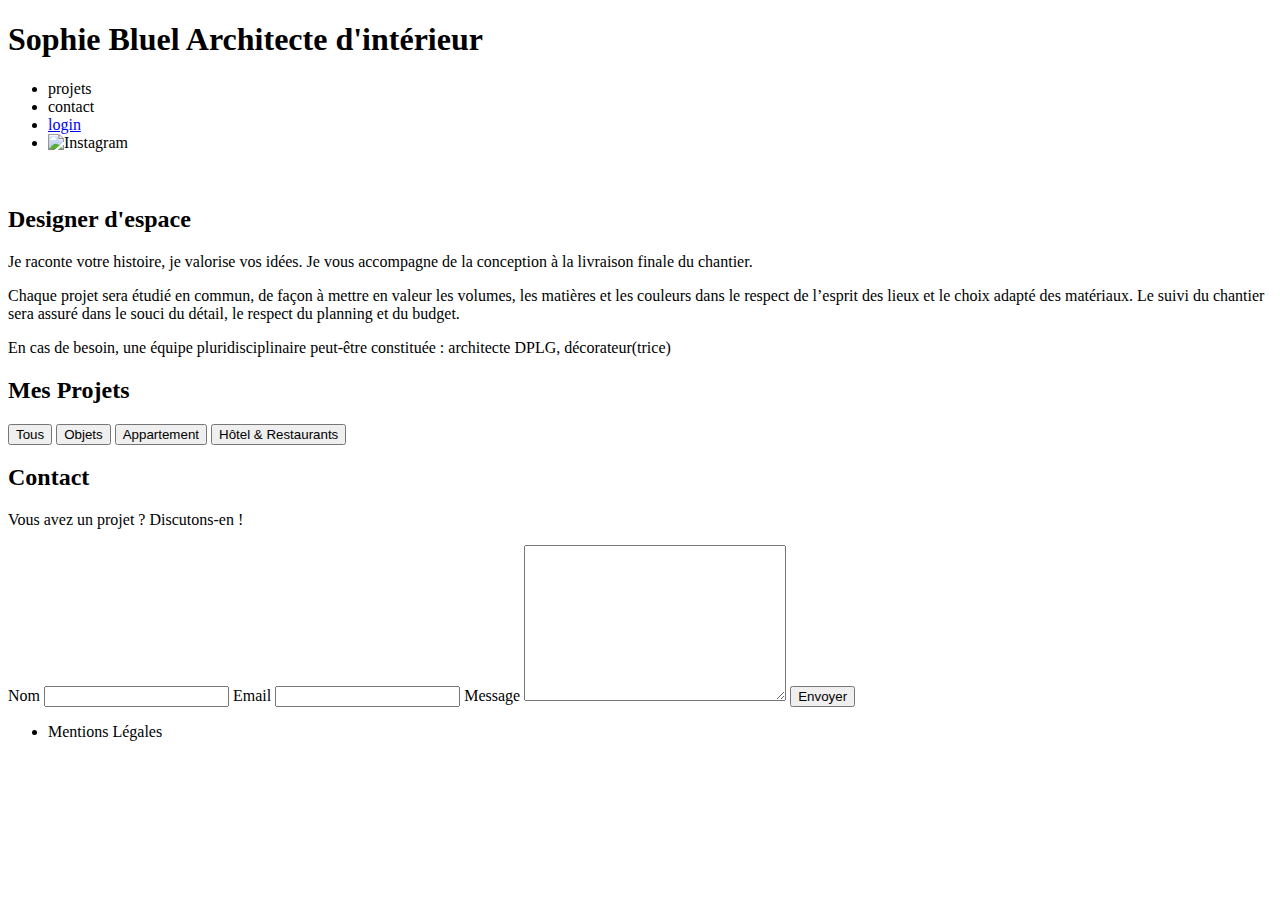
==== FrontEnd/index.html @ 4f1b0bf5 "Filtres fini" ====
<!DOCTYPE html>
<html lang="fr">
<head>
	<meta charset="UTF-8">
	<title>Sophie Bluel - Architecte d'intérieur</title>
	<meta name="viewport" content="width=device-width, initial-scale=1.0">
	<link rel="preconnect" href="https://fonts.googleapis.com">
	<link rel="preconnect" href="https://fonts.gstatic.com" crossorigin>
	<link href="https://fonts.googleapis.com/css2?family=Syne:wght@700;800&family=Work+Sans&display=swap" rel="stylesheet">
	<meta name="description" content="">
	<link rel="stylesheet" href="./assets/style.css">
	
</head>
<body>
<header>
	<h1>Sophie Bluel <span>Architecte d'intérieur</span></h1>
	<nav>
		<ul>
			<li>projets</li>
			<li>contact</li>
			<li><a href=login.html> login</a></li>
			<li><img src="./assets/icons/instagram.png" alt="Instagram"></li>
		</ul>
	</nav>
</header>
<main>
	<section id="introduction">
		<figure>
			<img src="./assets/images/sophie-bluel.png" alt="">
		</figure>
		<article>
			<h2>Designer d'espace</h2>
			<p>Je raconte votre histoire, je valorise vos idées. Je vous accompagne de la conception à la livraison finale du chantier.</p>
			<p>Chaque projet sera étudié en commun, de façon à mettre en valeur les volumes, les matières et les couleurs dans le respect de l’esprit des lieux et le choix adapté des matériaux. Le suivi du chantier sera assuré dans le souci du détail, le respect du planning et du budget.</p>
			<p>En cas de besoin, une équipe pluridisciplinaire peut-être constituée : architecte DPLG, décorateur(trice)</p>
		</article>
	</section>
	<section id="portfolio">
		
		<h2>Mes Projets</h2>
		
		<section class = "Filtres">
			<button class="btn-tous">Tous</button>
			<button class="btn-objets"> Objets</button>
			<button class="btn-appart">Appartement</button>
			<button class="btn-hotel">Hôtel & Restaurants </button>
		</section>

		<div class="gallery">
			
			
		</div>
		
	</section>
	<section id="contact">
		<h2>Contact</h2>
		<p>Vous avez un projet ? Discutons-en !</p>
		<form action="#" method="post">
			<label for="name">Nom</label>
			<input type="text" name="name" id="name">
			<label for="email">Email</label>
			<input type="email" name="email" id="email">
			<label for="message">Message</label>
			<textarea name="message" id="message" cols="30" rows="10"></textarea>
			<input type="submit" value="Envoyer">
		</form>
	</section>
</main>

<footer>
	<nav>
		<ul>
			<li>Mentions Légales</li>
		</ul>
	</nav>
</footer>
<script type="text/javascript" src="script.js"></script>
</body>
</html>
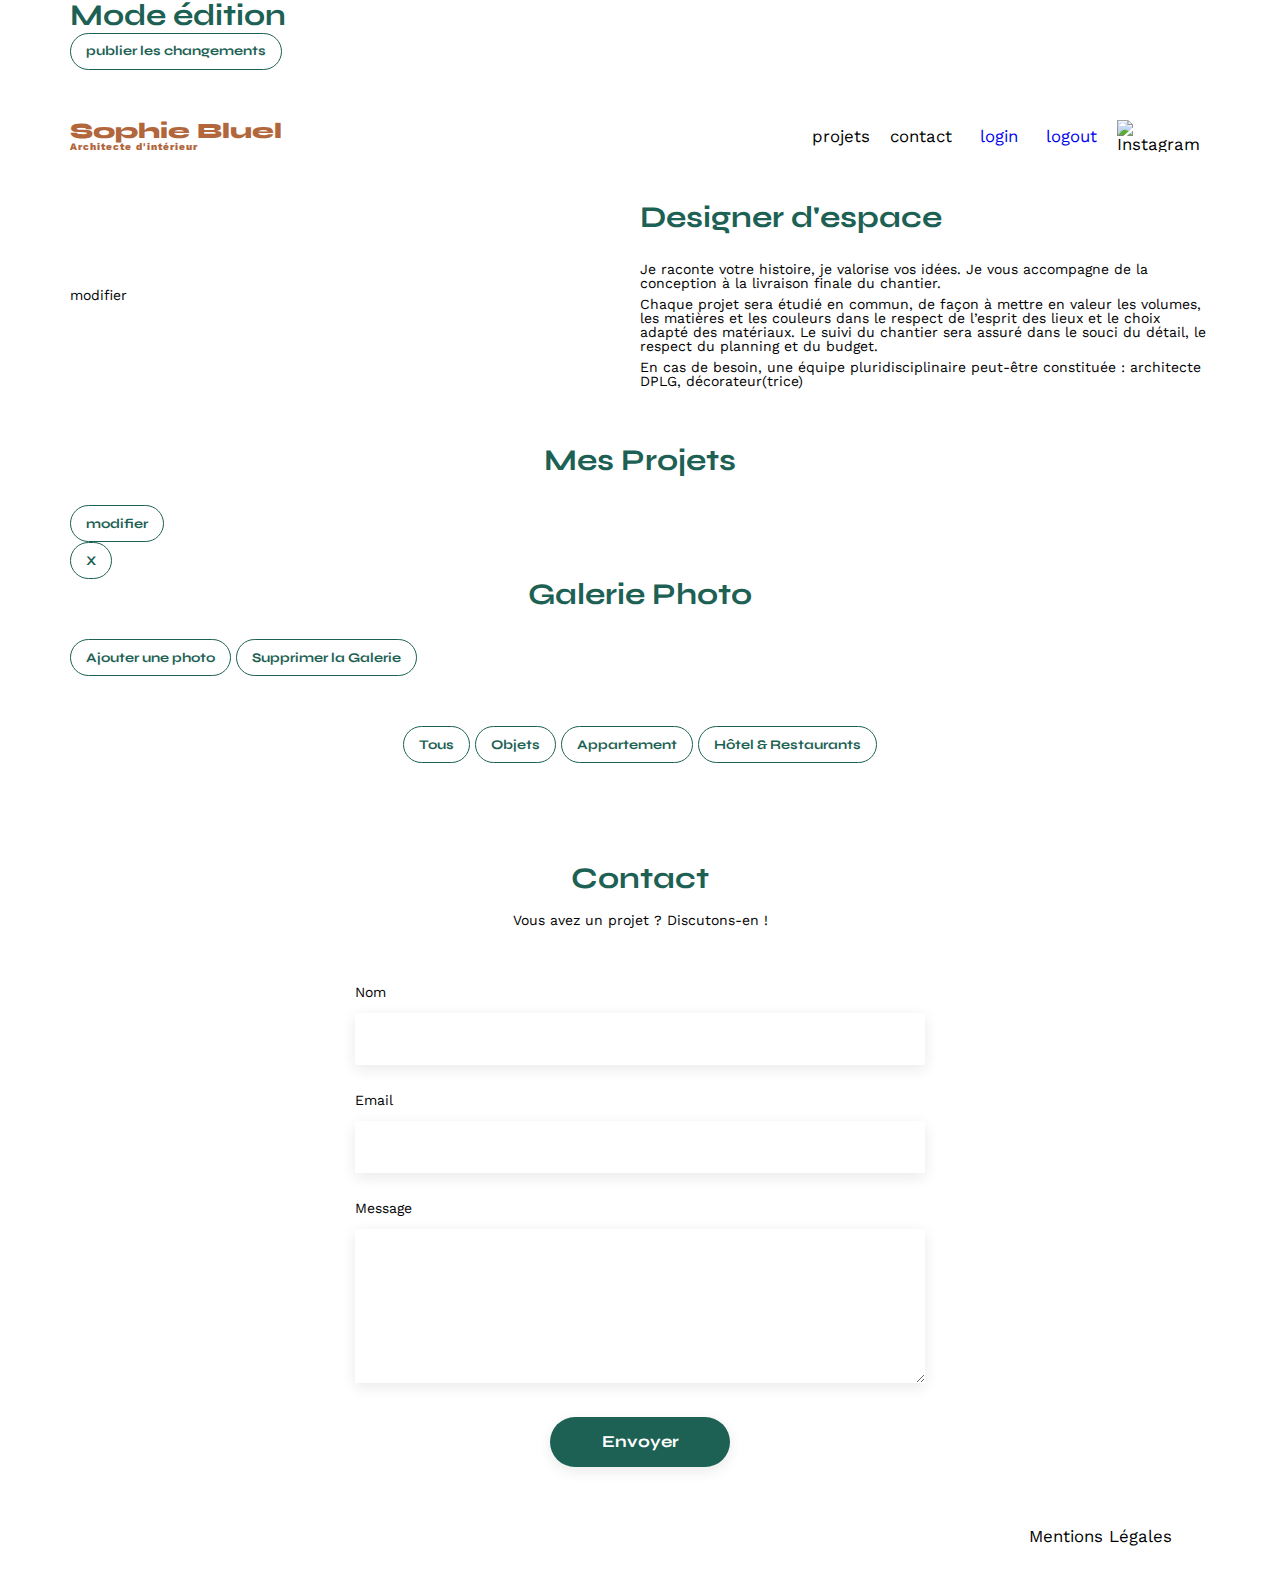
==== commit f1987667: "début modale" ====
--- a/FrontEnd/index.html
+++ b/FrontEnd/index.html
@@ -9,16 +9,27 @@
 	<link href="https://fonts.googleapis.com/css2?family=Syne:wght@700;800&family=Work+Sans&display=swap" rel="stylesheet">
 	<meta name="description" content="">
 	<link rel="stylesheet" href="./assets/style.css">
+	<script src="https://kit.fontawesome.com/f8a986a80c.js" crossorigin="anonymous"></script>
 	
 </head>
+
+<div id="edite">
+	<div id="contenu-edite">
+		<h2><i class="fa-light fa-pen-to-square"></i>Mode édition<h2>
+		<button>publier les changements</button>
+	</div>
+</div>
+	
 <body>
+
 <header>
 	<h1>Sophie Bluel <span>Architecte d'intérieur</span></h1>
 	<nav>
 		<ul>
 			<li>projets</li>
 			<li>contact</li>
-			<li><a href=login.html> login</a></li>
+			<div id="login"><li><a href=login.html> login</a></li></div>
+			<div id="logout"><li><a href="index.html"> logout</a> </li></div>
 			<li><img src="./assets/icons/instagram.png" alt="Instagram"></li>
 		</ul>
 	</nav>
@@ -27,6 +38,7 @@
 	<section id="introduction">
 		<figure>
 			<img src="./assets/images/sophie-bluel.png" alt="">
+			<div id="modif-intro"><p><i class="fa-light fa-pen-to-square"></i>modifier</p></div>
 		</figure>
 		<article>
 			<h2>Designer d'espace</h2>
@@ -37,8 +49,24 @@
 	</section>
 	<section id="portfolio">
 		
-		<h2>Mes Projets</h2>
+	<div class="titre-projet"><h2>Mes Projets</h2> <div id="modif-projet"><button class="modal-btn modal-trigger"><i class="fa-light fa-pen-to-square"></i>modifier</button></div> </div>
 		
+		<aside class="modal-container">
+		<div class="modal-trigger"></div>
+		<div class="modal" role="dialog" aria-labelledby="modalTitle">
+
+			<button class="close-modal-js modal-trigger">X</button>
+			<h2 id="modalTitle">Galerie Photo</h2>
+			<div class="modal-contenu modal-trigger">
+
+			</div>
+			<div class="buttons-modal">
+			<button class="add-modal">Ajouter une photo</button>
+			<button class="delete-modal">Supprimer la Galerie</button>
+			</div>
+		</div>
+		</aside>
+
 		<section class = "Filtres">
 			<button class="btn-tous">Tous</button>
 			<button class="btn-objets"> Objets</button>
--- a/FrontEnd/assets/style.css
+++ b/FrontEnd/assets/style.css
@@ -0,0 +1,259 @@
+/* http://meyerweb.com/eric/tools/css/reset/
+   v2.0 | 20110126
+   License: none (public domain)
+*/
+
+html, body, div, span, applet, object, iframe,
+h1, h2, h3, h4, h5, h6, p, blockquote, pre,
+a, abbr, acronym, address, big, cite, code,
+del, dfn, em, img, ins, kbd, q, s, samp,
+small, strike, strong, sub, sup, tt, var,
+b, u, i, center,
+dl, dt, dd, ol, ul, li,
+fieldset, form, label, legend,
+table, caption, tbody, tfoot, thead, tr, th, td,
+article, aside, canvas, details, embed,
+figure, figcaption, footer, header, hgroup,
+menu, nav, output, ruby, section, summary,
+time, mark, audio, video {
+	margin: 0;
+	padding: 0;
+	border: 0;
+	font-size: 100%;
+	font: inherit;
+	vertical-align: baseline;
+}
+/* HTML5 display-role reset for older browsers */
+article, aside, details, figcaption, figure,
+footer, header, hgroup, menu, nav, section {
+	display: block;
+}
+body {
+	line-height: 1;
+}
+ol, ul {
+	list-style: none;
+}
+blockquote, q {
+	quotes: none;
+}
+blockquote:before, blockquote:after,
+q:before, q:after {
+	content: '';
+	content: none;
+}
+table {
+	border-collapse: collapse;
+	border-spacing: 0;
+}
+/** end reset css**/
+body {
+	max-width: 1140px;
+	margin:auto;
+	font-family: 'Work Sans' ;
+	font-size: 14px;
+}
+header {
+	display: flex;
+	justify-content: space-between;
+	margin: 50px 0
+}
+section {
+	margin: 50px 0
+}
+
+h1{
+	display: flex;
+	flex-direction: column;
+	font-family: 'Syne';
+	font-size: 22px;
+	font-weight: 800;
+	color: #B1663C
+}
+
+h1 > span {
+	font-family: 'Work Sans';
+	font-size:10px;
+	letter-spacing: 0.1em;
+;
+}
+
+h2{
+	font-family: 'Syne';
+	font-weight: 700;
+	font-size: 30px;
+	color: #1D6154
+}
+nav ul {
+	display: flex;
+	align-items: center;
+	list-style-type: none;
+
+}
+nav li {
+	padding: 0 10px;
+	font-size: 1.2em;
+}
+
+li:hover {
+	color: #B1663C;
+}
+#introduction {
+	display: flex;
+	align-items: center;
+}
+#introduction figure {
+	flex: 1
+}
+#introduction img {
+	display: block;
+	margin: auto;
+	width: 80%;
+}
+
+#introduction article {
+	flex: 1
+}
+#introduction h2 {
+	margin-bottom: 1em;
+}
+
+#introduction p {
+	margin-bottom: 0.5em;
+}
+#portfolio h2 {
+	text-align: center;
+	margin-bottom: 1em;
+}
+.gallery {
+	width: 100%;
+	display: grid;
+	grid-template-columns: 1fr 1fr 1fr;
+	grid-column-gap: 20px;
+	grid-row-gap: 20px;
+}
+
+.gallery img {
+	width: 100%;
+
+}
+#contact {
+	width: 50%;
+margin: auto;
+}
+#contact > * {
+	text-align: center;
+
+}
+#contact h2{
+	margin-bottom: 20px;
+}
+#contact form {
+	text-align: left;
+	margin-top:30px;
+	display: flex;
+	flex-direction: column;
+}
+
+#contact input {
+	height: 50px;
+	font-size: 1.2em;
+	border: none;
+	box-shadow: 0px 4px 14px rgba(0, 0, 0, 0.09);
+}
+#contact label {
+	margin: 2em 0 1em 0;
+}
+#contact textarea {
+	border: none;
+	box-shadow: 0px 4px 14px rgba(0, 0, 0, 0.09);
+}
+
+#login {
+	width: 50%;
+margin: auto;
+}
+#login > * {
+	text-align: center;
+
+}
+#login h2{
+	margin-bottom: 20px;
+}
+#login form {
+	text-align: left;
+	margin-top:30px;
+	display: flex;
+	flex-direction: column;
+}
+
+#login input {
+	height: 50px;
+	font-size: 1.2em;
+	border: none;
+	box-shadow: 0px 4px 14px rgba(0, 0, 0, 0.09);
+}
+#login label {
+	margin: 2em 0 1em 0;
+}
+#login textarea {
+	border: none;
+	box-shadow: 0px 4px 14px rgba(0, 0, 0, 0.09);
+}
+
+
+
+
+input[type="submit"] {
+	font-family: 'Syne';
+	font-weight: 700;
+	color: white;
+	background-color: #1D6154;
+	margin : 2em auto ;
+	width: 180px;
+	text-align: center;
+	border-radius: 60px ;
+}
+
+footer nav ul {
+	display: flex;
+	justify-content: flex-end;
+	margin: 2em
+}
+
+button {
+	font-family: 'Syne';
+	font-weight: 700;
+	border-radius: 60px ;
+	color: #1D6154;
+	border: 1px #1D6154 solid; 
+	text-align: center;
+	background-color: white;
+	padding-right: 15px;
+	padding-left: 15px;
+	height: 37px;
+	
+}
+
+button:hover {
+	background-color: #1D6154;
+	color: white;
+}
+
+.Filtres {
+	text-align: center;
+}
+
+.log {
+	font-weight: bold;
+}
+
+a:link {
+	text-decoration: none;
+}
+
+.mdp-oublie {
+	color: #1D6154;
+	font-weight: bold;
+	text-decoration: underline;
+}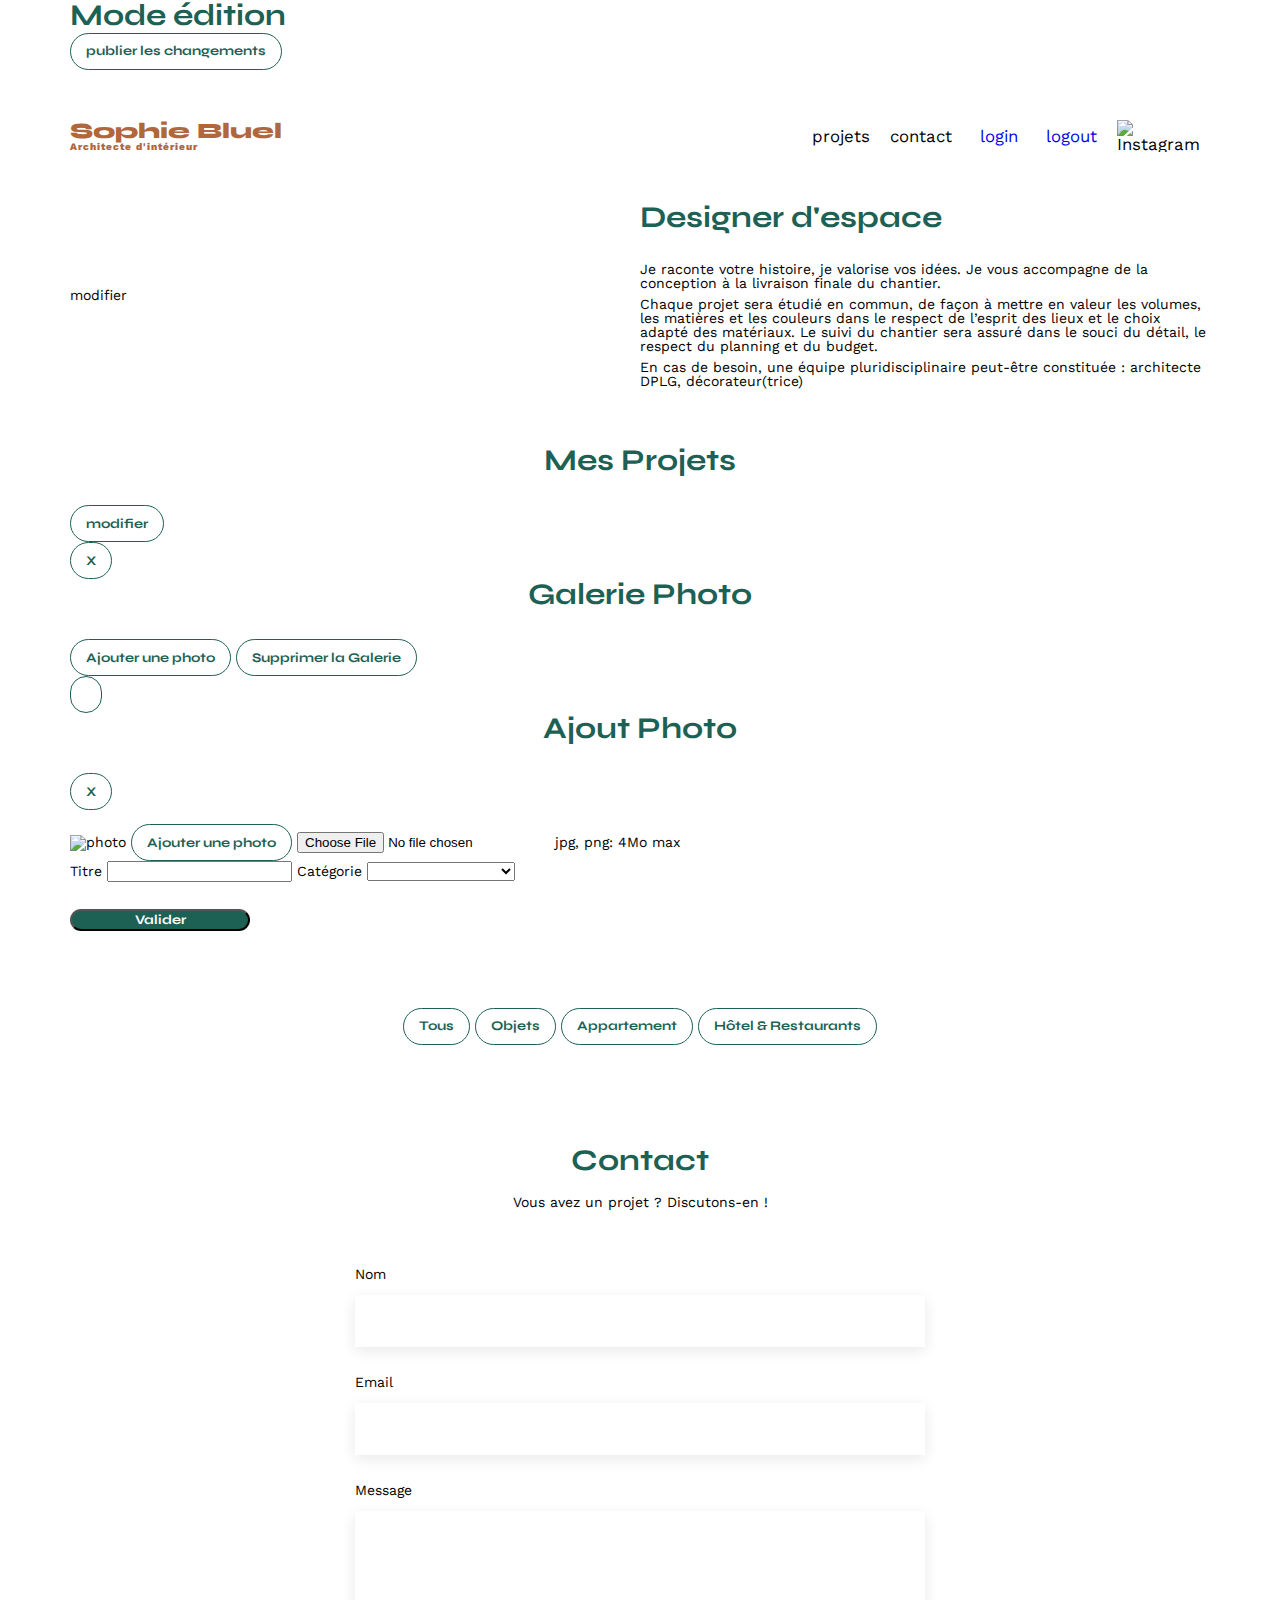
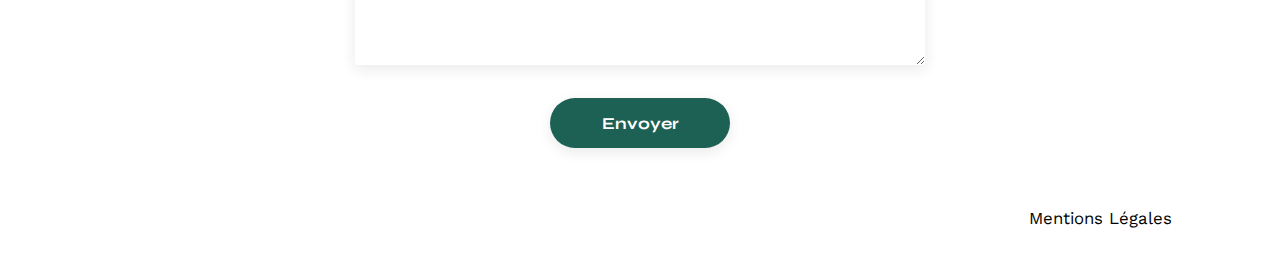
==== commit 4684a638: "début ajout projet" ====
--- a/FrontEnd/index.html
+++ b/FrontEnd/index.html
@@ -11,17 +11,18 @@
 	<link rel="stylesheet" href="./assets/style.css">
 	<script src="https://kit.fontawesome.com/f8a986a80c.js" crossorigin="anonymous"></script>
 	
+	
 </head>
 
+
+	
+<body>
 <div id="edite">
 	<div id="contenu-edite">
-		<h2><i class="fa-light fa-pen-to-square"></i>Mode édition<h2>
+		<h2><i class="fa-regular fa-pen-to-square"></i> Mode édition<h2>
 		<button>publier les changements</button>
 	</div>
 </div>
-	
-<body>
-
 <header>
 	<h1>Sophie Bluel <span>Architecte d'intérieur</span></h1>
 	<nav>
@@ -38,7 +39,7 @@
 	<section id="introduction">
 		<figure>
 			<img src="./assets/images/sophie-bluel.png" alt="">
-			<div id="modif-intro"><p><i class="fa-light fa-pen-to-square"></i>modifier</p></div>
+			<div id="modif-intro"><p><i class="fa-regular fa-pen-to-square"></i> modifier</p></div>
 		</figure>
 		<article>
 			<h2>Designer d'espace</h2>
@@ -49,23 +50,60 @@
 	</section>
 	<section id="portfolio">
 		
-	<div class="titre-projet"><h2>Mes Projets</h2> <div id="modif-projet"><button class="modal-btn modal-trigger"><i class="fa-light fa-pen-to-square"></i>modifier</button></div> </div>
+	<div class="titre-projet"><h2>Mes Projets</h2> <div id="modif-projet"><button class="modal-btn modal-trigger"><i class="fa-regular fa-pen-to-square"></i> modifier</button></div> </div>
 		
 		<aside class="modal-container">
-		<div class="modal-trigger"></div>
+		<div class="overlay modal-trigger"></div>
 		<div class="modal" role="dialog" aria-labelledby="modalTitle">
+			
+			<div id="modal-rendu">
+					<button class="close-modal-js modal-trigger">X</button>
+					<h2 id="modalTitle">Galerie Photo</h2>
+					<div class="modal-contenu"></div>
+					
+				<div class="buttons-modal">
+					<button id="add-modal">Ajouter une photo</button>
+					<button class="delete-modal">Supprimer la Galerie</button>
+				</div>
+			</div>
 
-			<button class="close-modal-js modal-trigger">X</button>
-			<h2 id="modalTitle">Galerie Photo</h2>
-			<div class="modal-contenu modal-trigger">
-
-			</div>
-			<div class="buttons-modal">
-			<button class="add-modal">Ajouter une photo</button>
-			<button class="delete-modal">Supprimer la Galerie</button>
+			<div id="modal-ajout">
+				<form enctype="multipart/form-data" method="post" id="projet_info">
+				<div class="intro-ajout">
+					<button id="return-modal"><i class="fa-solid fa-arrow-left"></i></button>
+					<h2>Ajout Photo</h2>
+					<button class="close-modal">X</button>
+				</div>
+					<div id="photo">
+						<img id="output" />
+						<div id="depop">
+							<img id="imgPhoto" src="./assets/" alt="photo" />
+							<button id="photoBtn">Ajouter une photo </button>
+							<input type="file" id="getFile"  accept="image/png, image/jpg" maxsize="4mo" required>
+							<label for ="getFile" id="labelPhoto">jpg, png: 4Mo max</label>
+						</div>
+					</div>
+					<div class="champs-projet">
+						<label for ="titre">Titre</label>
+						<input class="champs" type="text" name="titre" id="titre">
+						<label for ="categorie">Catégorie</label>
+						<select class="champs" name="categorie" id="categorie">
+							<option value="" selected disabled></option>
+							<option value=1>Objets</option>
+							<option value=2>Appartements</option>
+							<option value=3>Hôtels & Restaurants</option>
+						</select>
+					</div>
+					<input type="submit" value="Valider" id="boutonPhoto" >
+			
+				</form>
 			</div>
 		</div>
-		</aside>
+		</aside>	
+	</div>
+		
+
+		
 
 		<section class = "Filtres">
 			<button class="btn-tous">Tous</button>
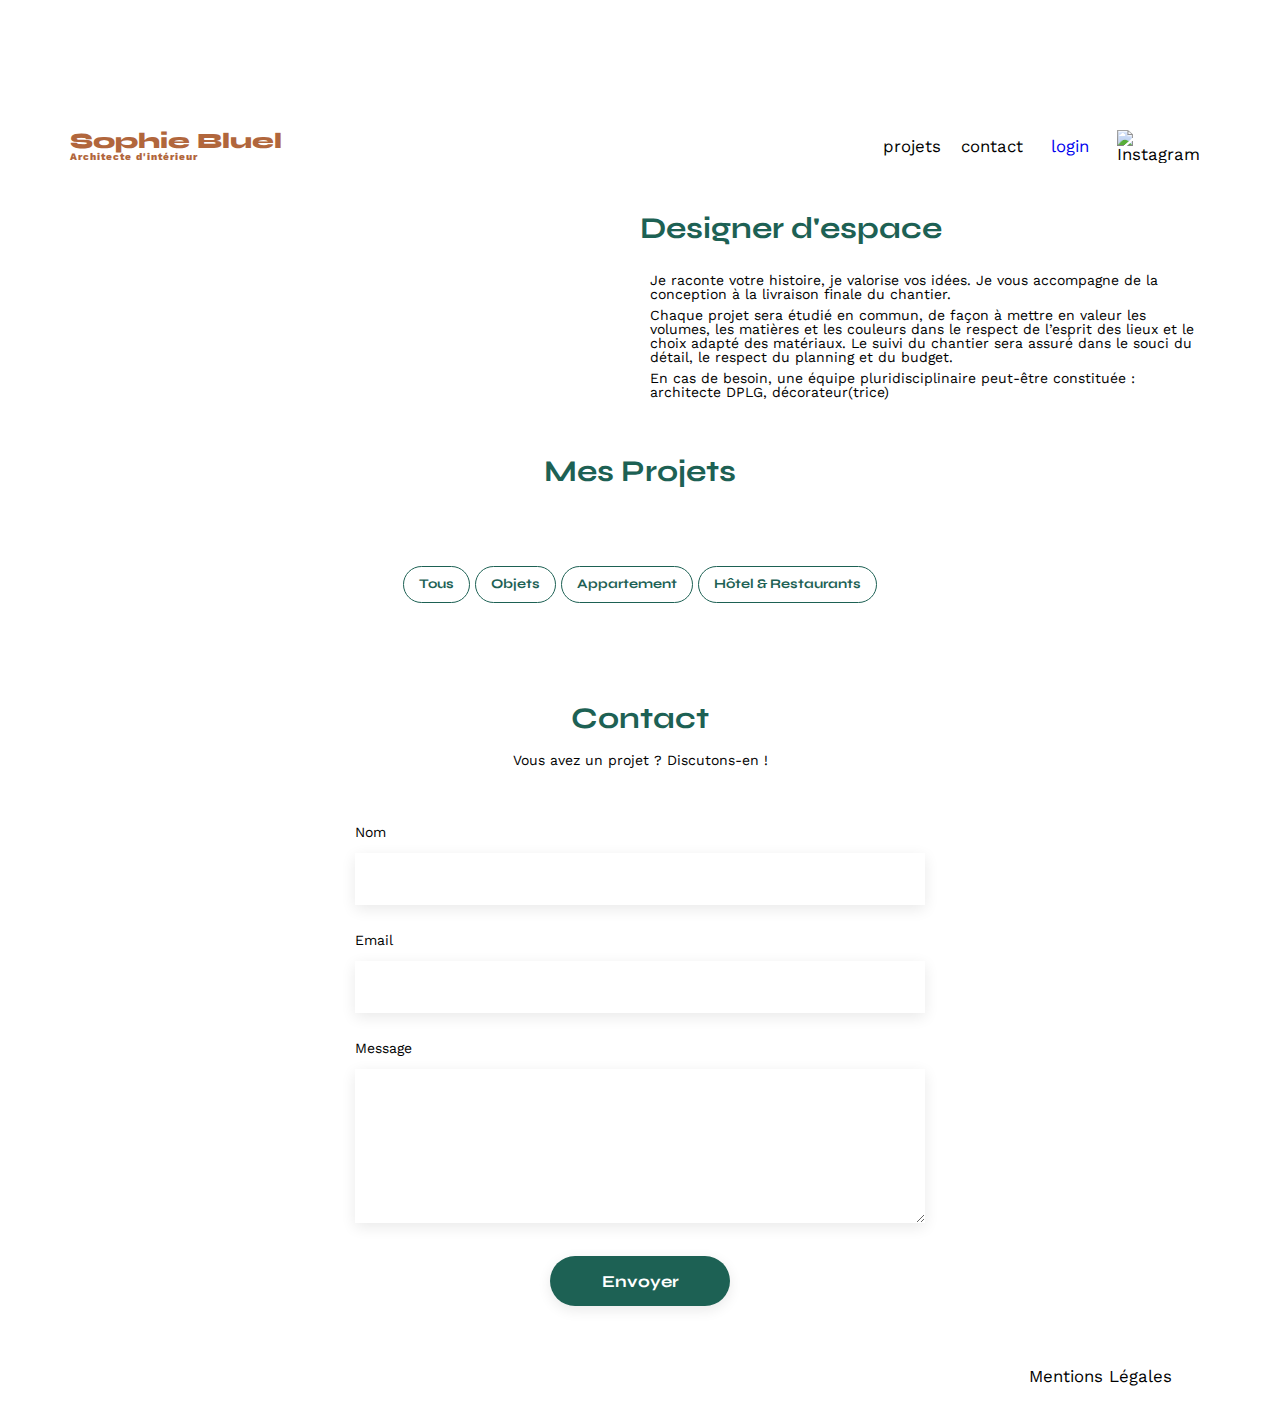
==== commit e524875a: "essais form ajout" ====
--- a/FrontEnd/index.html
+++ b/FrontEnd/index.html
@@ -68,18 +68,18 @@
 			</div>
 
 			<div id="modal-ajout">
-				<form enctype="multipart/form-data" method="post" id="projet_info">
+				<form enctype="multipart/form-data" method="post" id="projet_info" url="/upload-picture" name="formProjet">
 				<div class="intro-ajout">
 					<button id="return-modal"><i class="fa-solid fa-arrow-left"></i></button>
 					<h2>Ajout Photo</h2>
-					<button class="close-modal">X</button>
+					<button class="close-modal modal-trigger">X</button>
 				</div>
-					<div id="photo">
-						<img id="output" />
+					<div id="photo" >
+						<img id="preview" />
 						<div id="depop">
-							<img id="imgPhoto" src="./assets/" alt="photo" />
-							<button id="photoBtn">Ajouter une photo </button>
-							<input type="file" id="getFile"  accept="image/png, image/jpg" maxsize="4mo" required>
+							<img id="imgPhoto" src="./assets/images/Img-vide.png" alt="photo" />
+							<button id="ajouter">Ajouter Photo</button>
+							<input type="file" id="getFile" accept="image/png, image/jpg" maxsize="4mo" required>
 							<label for ="getFile" id="labelPhoto">jpg, png: 4Mo max</label>
 						</div>
 					</div>
--- a/FrontEnd/assets/style.css
+++ b/FrontEnd/assets/style.css
@@ -30,6 +30,7 @@
 }
 body {
 	line-height: 1;
+	padding-top: 80px;
 }
 ol, ul {
 	list-style: none;
@@ -256,4 +257,309 @@
 	color: #1D6154;
 	font-weight: bold;
 	text-decoration: underline;
+	
+}
+
+#edite {
+	display: none;
+	
+}
+
+ #contenu-edite {
+	position: fixed;
+	width: 100%;
+	top: 0;
+	left: 0;
+	background-color: black;
+	color: white;
+	display: flex;
+	flex-direction: row;
+	justify-content: center;
+	padding-top: 10px;
+	padding-bottom: 10px;
+ }
+
+ #contenu-edite h2{
+	color: white;
+	font-family: 'Work Sans';
+	font-weight: 400;
+	font-size: 13px;
+	margin-top:auto;
+	margin-bottom:auto;
+	margin-right: 10px;
+ }
+
+ #contenu-edite button{
+	color: black;
+	font-family: 'Work Sans';
+	font-weight: 500;
+	font-size: 13px;
+	margin-left: 10px;
+ }
+
+ #contenu-edite button:hover{
+	background-color: white;
+	color: black;
+ }
+
+ #error-message {
+	color: red;
+	text-decoration: underline;
+ }
+
+ #logout {
+	display: none;
+ }
+
+ #modif-intro {
+	display: none;
+	margin-left: 50px;
+	margin-top: 10px;
+ }
+
+ #modif-projet {
+	display: none;
+	margin-top: 10px;
+	margin-left: 20px;
+ }
+
+ .titre-projet {
+	display: flex;
+	flex-direction: row;
+	justify-content: center;
+ }
+
+ .modal-btn{
+	border: none;
+	font-weight: 400;
+	cursor: pointer;
+	color: black;
+ }
+
+ .modal-btn:hover{
+	background-color: #FFF;
+	color: black;
+ }
+
+.modal-container {
+	display: none;
+	position: fixed;
+	top: 0;
+	left: 0;
+	background: rgba(0, 0, 0, 0.6);
+	justify-content: center;
+	align-items: center;
+	width: 100%;
+	height: 100%;
+}
+
+.overlay{
+	position: absolute;
+	width: 100%;
+	height: 100%;
+	background-color: #333333d3;
+}
+
+.modal-container.active{
+	display: block;
+}
+
+.modal {
+	padding: 40px;
+	background-color: #FFF;
+	position: absolute;
+	min-width: 400px;
+	top: 50%;
+	left: 50%;
+	transform: translate(-50%, -50%);
+	display: flex;
+	flex-direction: column;
+	border-radius: 20px;
+}
+
+.modal .projets-modale  {
+	width: 80px;
+	height: 100px;
+	display: flex;
+	flex-direction: row;
+	justify-content:space-around;
+	margin: 10px;
+}
+
+
+.modal article {
+	position: relative;
+}
+
+
+.close-modal-js {
+	cursor: pointer;
+	position: absolute;
+	background: white;
+	color: gray;
+	border-color: white;
+	font-size: 24px;
+	border: none;
+	right: 0;
+	margin-right: 20px;
+}
+
+.close-modal-js:hover {
+	background-color: white;
+	color: gray;
+}
+
+#modalTitle{
+	font-size: 25px;
+	font-family: 'Work Sans';
+	font-weight: 400;
+	color: black;
+	margin-top: 20px;
+}
+
+.modal-contenu {
+	width: 500px;
+	margin-left: 20px;
+	margin-right: 40px;
+	display: flex;
+	flex-direction: row;
+	flex-wrap: wrap;
+	margin-top: 10px;
+	
+}
+
+.buttons-modal {
+	display: flex;
+	justify-content: center;
+	flex-direction: column;
+}
+
+#add-modal {
+	width: 200px;
+	margin: auto;
+	margin-top: 20px;
+	margin-bottom: 10px;
+	cursor: pointer;
+}
+
+.delete-modal {
+	width: 200px;
+	margin: auto;
+	color: red;
+	background-color: white;
+	margin-top: 10px;
+	margin-bottom: 20px;
+	border: none;
+}
+
+.delete-modal:hover {
+	color: red;
+	background-color: white;
+	border: none;
+	cursor: pointer;
+}
+
+.corbeille-modale {
+	position: absolute;
+	top: 13px;
+	right: 13px;
+	text-align: center;
+	background-color: black;
+	padding: 4px;
+	border-radius: 4px;
+}
+
+
+.corbeille-modale img {
+	width: 10px;
+	height: 10px;
+	
+}
+
+article p {
+	margin-left: 10px;
+}
+
+
+
+.intro-ajout {
+	display: flex;
+	flex-direction: row;
+	justify-content: space-between;
+}
+#modal-ajout {
+	display: none;
+}
+
+#return-modal {
+	border: none;
+	color: gray;
+}
+#return-modal:hover {
+	background-color: white;
+	color: gray;
+}
+.close-modal {
+	color: gray;
+	border: none;
+}
+
+.close-modal:hover{
+	background-color: white;
+	color: gray;
+}
+
+.champs-projet {
+	display: flex;
+	flex-direction: column;
+	justify-content: center;
+	
+}
+
+#depop {
+	display: flex;
+	flex-direction: column;
+	
+}
+
+label{
+	margin-top: 5px;
+	margin-bottom: 5px;
+}
+
+#boutonPhoto {
+	display: flex;
+	align-items: center;
+}
+
+#imgPhoto {
+	display: flex;
+	width: 60px;
+	height: 60px;
+	margin: auto;
+	margin-top: 40px;
+}
+
+#depop {
+	background-color: #E8F1F6;
+	display: block;
+	flex-direction: column;
+	align-items: center;
+}
+
+#photoBtn {
+	display: flex;
+	width: 180px;
+	align-items: center;
+}
+
+#preview {
+	width: 130px;
+	margin: auto;
+}
+
+#photo {
+	display: flex;
+	flex-direction: column;
+	justify-content: center;
 }